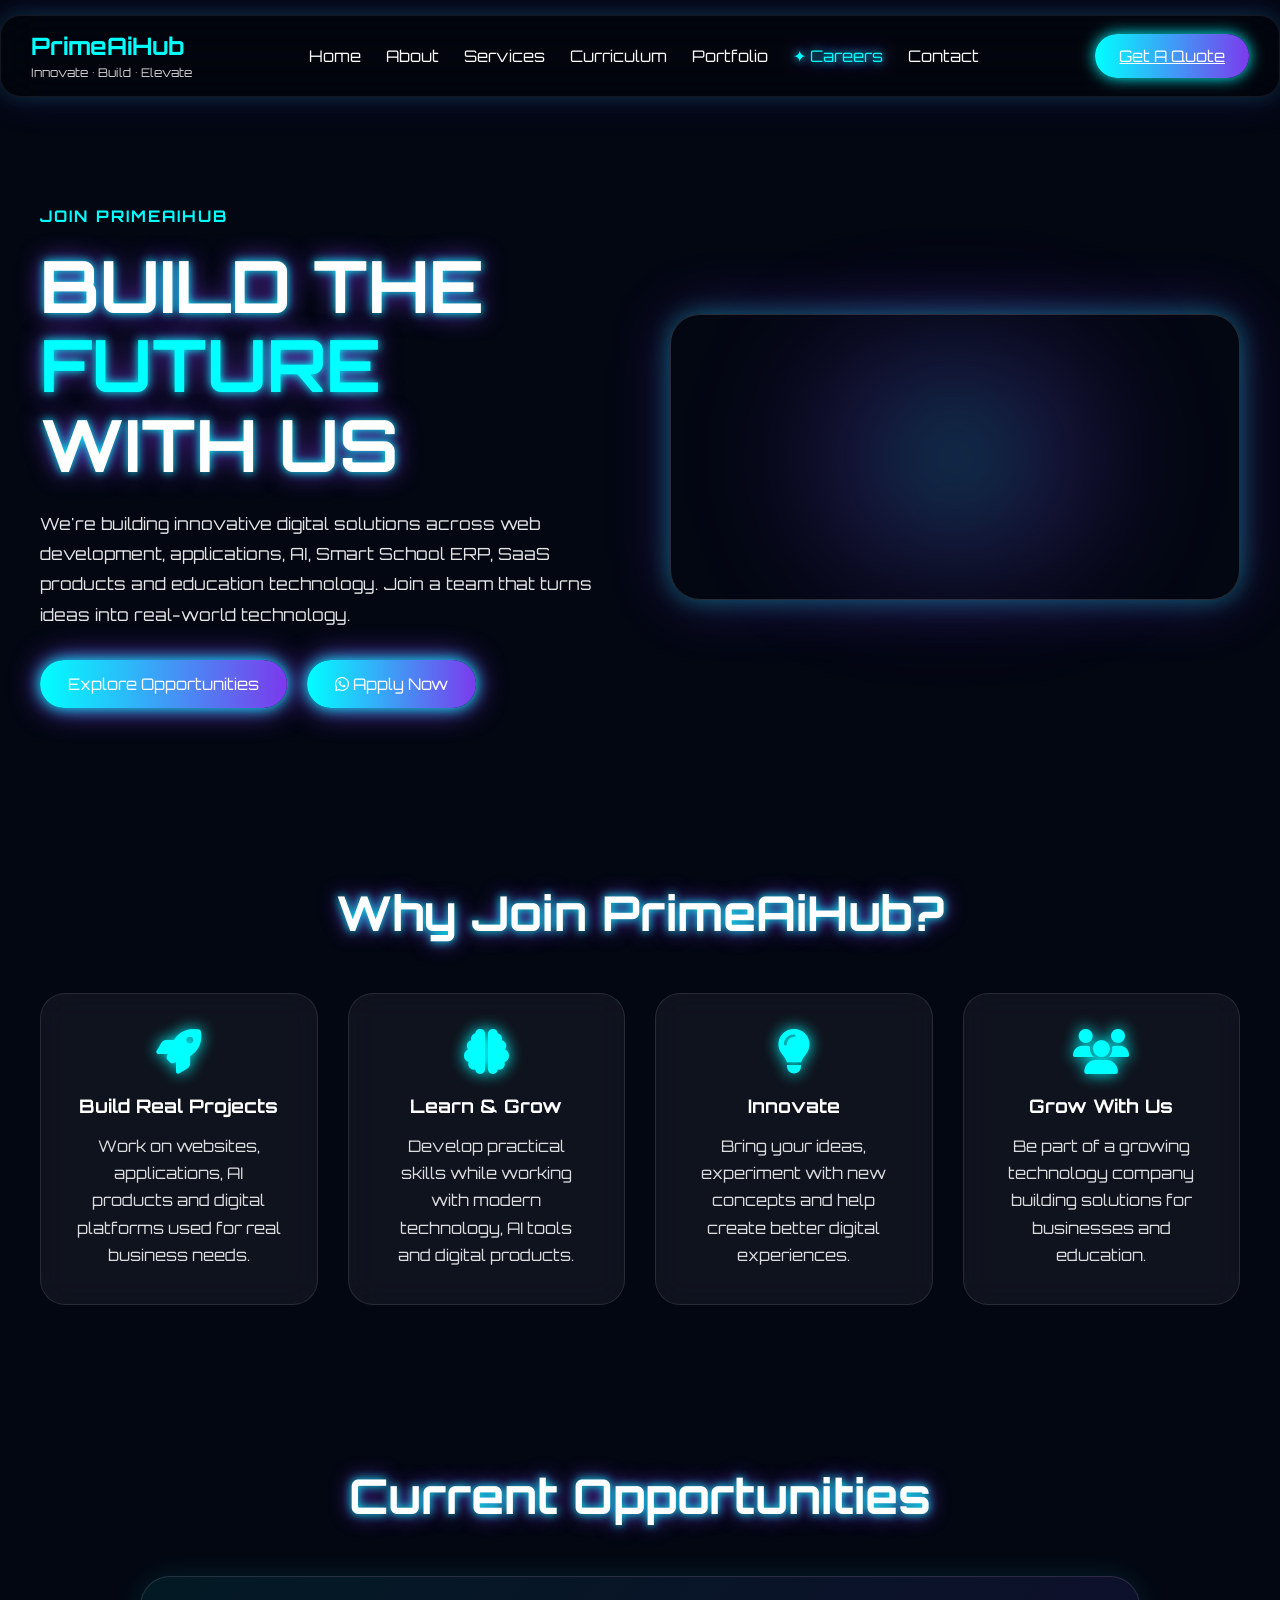
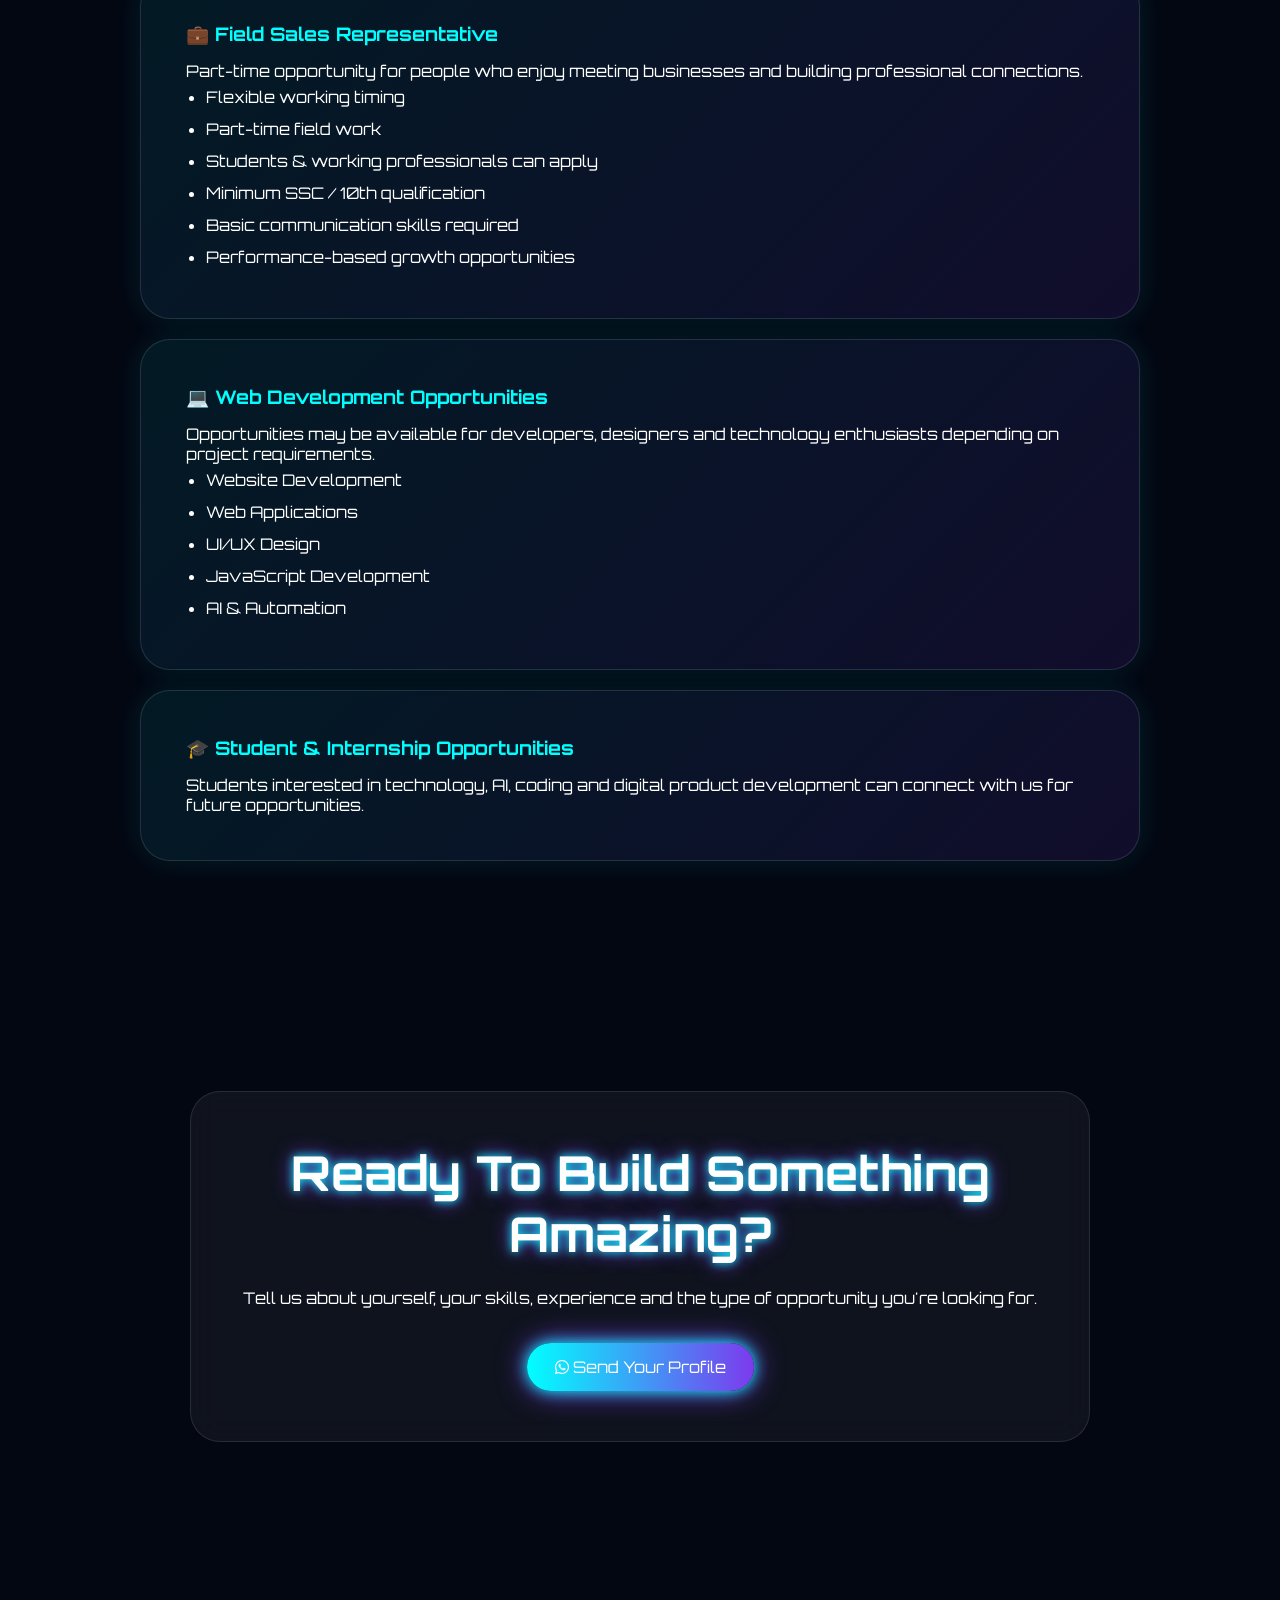
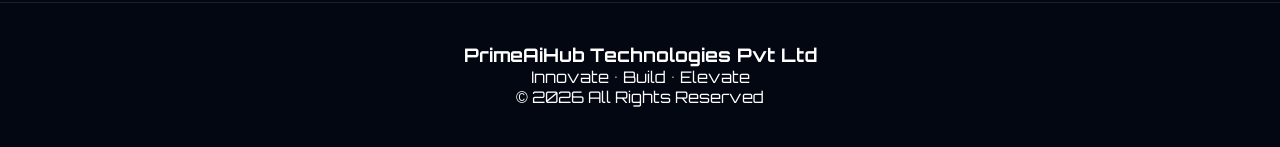
==== careers.html @ 397181f2 "Create careers.html for job opportunities This is a new HTML file for the careers page, detailing jo" ====
<!DOCTYPE html>
<html lang="en">

<head>

<meta charset="UTF-8">
<meta name="viewport" content="width=device-width, initial-scale=1.0">

<title>Careers | PrimeAiHub Technologies</title>

<link rel="stylesheet" href="style.css">

<link href="https://fonts.googleapis.com/css2?family=Orbitron:wght@400;600;800&display=swap" rel="stylesheet">

<link rel="stylesheet"
href="https://cdnjs.cloudflare.com/ajax/libs/font-awesome/6.5.1/css/all.min.css">

<style>

/* =========================
   CAREERS PAGE ONLY
   Does NOT modify style.css
========================= */

.career-page{
    min-height:100vh;
    padding-bottom:80px;
}

/* HERO */

.career-hero{

    min-height:80vh;

    display:flex;
    align-items:center;
    justify-content:center;

    gap:60px;

    max-width:1400px;

    margin:auto;

    padding:80px 40px 50px;
}

.career-hero-content{
    flex:1;
}

.career-hero-content h4{

    color:#00ffff;

    letter-spacing:2px;

    margin-bottom:20px;
}

.career-hero-content h1{

    font-size:4.5rem;

    line-height:1.1;

    text-shadow:
    0 0 10px cyan,
    0 0 25px #7c3aed;
}

.career-hero-content h1 span{

    color:#00ffff;
}

.career-hero-content p{

    margin-top:25px;

    max-width:650px;

    font-size:1.05rem;

    line-height:1.8;

    opacity:.9;
}

.career-buttons{

    display:flex;

    gap:20px;

    margin-top:30px;

    flex-wrap:wrap;
}

.career-btn{

    display:inline-block;

    padding:14px 28px;

    border-radius:50px;

    text-decoration:none;

    color:white;

    background:
    linear-gradient(
    90deg,
    #00ffff,
    #7c3aed
    );

    box-shadow:
    0 0 15px cyan,
    0 0 30px #7c3aed;

    transition:.3s;
}

.career-btn:hover{

    transform:
    translateY(-5px)
    scale(1.04);

    box-shadow:
    0 0 25px cyan,
    0 0 50px #7c3aed;
}

/* VIDEO */

.career-video{

    flex:1;

    position:relative;

    display:flex;

    justify-content:center;

    align-items:center;
}

.career-video::before{

    content:"";

    position:absolute;

    width:90%;

    height:90%;

    background:
    radial-gradient(
    circle,
    rgba(0,255,255,.25),
    rgba(124,58,237,.2),
    transparent 70%
    );

    filter:blur(50px);

    z-index:-1;
}

.career-video video{

    width:100%;

    max-width:650px;

    border-radius:30px;

    border:
    1px solid rgba(255,255,255,.15);

    box-shadow:
    0 0 25px rgba(0,255,255,.35),
    0 0 60px rgba(124,58,237,.3);

    object-fit:cover;
}

/* CAREER SECTION */

.career-section{

    max-width:1400px;

    margin:auto;

    padding:80px 40px;
}

.career-section h2{

    text-align:center;

    font-size:3rem;

    margin-bottom:50px;

    text-shadow:
    0 0 10px cyan,
    0 0 20px #7c3aed;
}

.career-grid{

    display:grid;

    grid-template-columns:
    repeat(auto-fit,minmax(260px,1fr));

    gap:30px;
}

.career-card{

    background:
    rgba(255,255,255,.05);

    border:
    1px solid rgba(255,255,255,.1);

    border-radius:25px;

    padding:35px;

    text-align:center;

    backdrop-filter:blur(15px);

    transition:.4s;
}

.career-card:hover{

    transform:translateY(-10px);

    box-shadow:
    0 0 20px cyan,
    0 0 40px #7c3aed;
}

.career-card i{

    font-size:45px;

    color:#00ffff;

    margin-bottom:20px;

    text-shadow:
    0 0 15px cyan;
}

.career-card h3{

    margin-bottom:15px;
}

.career-card p{

    line-height:1.7;

    opacity:.85;
}

/* OPEN POSITION */

.open-position{

    max-width:1000px;

    margin:20px auto;

    padding:45px;

    border-radius:30px;

    background:
    linear-gradient(
    135deg,
    rgba(0,255,255,.08),
    rgba(124,58,237,.12)
    );

    border:
    1px solid rgba(255,255,255,.12);

    box-shadow:
    0 0 30px rgba(0,255,255,.1);
}

.open-position h3{

    color:#00ffff;

    margin-bottom:15px;
}

.open-position ul{

    padding-left:20px;

    line-height:2;
}

/* CTA */

.career-cta{

    text-align:center;

    max-width:900px;

    margin:50px auto 0;

    padding:50px 30px;

    border-radius:30px;

    background:
    rgba(255,255,255,.05);

    border:
    1px solid rgba(255,255,255,.1);

    backdrop-filter:blur(15px);
}

.career-cta h2{

    margin-bottom:20px;
}

.career-cta p{

    line-height:1.8;

    margin-bottom:30px;
}

/* MOBILE */

@media(max-width:992px){

    .career-hero{

        flex-direction:column;

        text-align:center;

        padding:
        70px 20px 40px;
    }

    .career-hero-content h1{

        font-size:3rem;
    }

    .career-hero-content p{

        margin-left:auto;
        margin-right:auto;
    }

    .career-buttons{

        justify-content:center;
    }

    .career-section{

        padding-left:20px;
        padding-right:20px;
    }

    .career-section h2{

        font-size:2.3rem;
    }

    .open-position{

        padding:30px 20px;
    }

}

@media(max-width:600px){

    .career-hero-content h1{

        font-size:2.3rem;
    }

    .career-hero-content p{

        font-size:.95rem;
    }

    .career-video video{

        border-radius:20px;
    }

}

</style>

</head>

<body>

<div class="bg-animation"></div>

<!-- =========================
     NAVBAR
========================= -->

<header>

<div class="logo">

<h2>PrimeAiHub</h2>

<span>Innovate • Build • Elevate</span>

</div>

<nav>

<a href="index.html">Home</a>

<a href="index.html#about">About</a>

<a href="index.html#services">Services</a>

<a href="index.html#curriculum">Curriculum</a>

<a href="index.html#portfolio">Portfolio</a>

<a href="careers.html"
style="
color:#00ffff;
text-shadow:
0 0 8px #00ffff,
0 0 18px #7c3aed;
">
✦ Careers
</a>

<a href="index.html#contact">Contact</a>

</nav>

<a href="index.html#contact"
class="quote-btn">
Get A Quote
</a>

</header>


<main class="career-page">

<!-- =========================
     HERO
========================= -->

<section class="career-hero">

<div class="career-hero-content">

<h4>JOIN PRIMEAIHUB</h4>

<h1>

BUILD THE<br>

<span>FUTURE</span><br>

WITH US

</h1>

<p>

We're building innovative digital solutions across
web development, applications, AI, Smart School ERP,
SaaS products and education technology.

Join a team that turns ideas into real-world technology.

</p>

<div class="career-buttons">

<a
href="#openings"
class="career-btn">

Explore Opportunities

</a>

<a
href="https://wa.me/919004130508?text=Hello%20PrimeAiHub%2C%20I%20am%20interested%20in%20career%20opportunities."
target="_blank"
class="career-btn">

<i class="fab fa-whatsapp"></i>
Apply Now

</a>

</div>

</div>


<div class="career-video">

<video
autoplay
muted
loop
playsinline>

<source
src="videos/ai-robot.mp4"
type="video/mp4">

Your browser does not support video.

</video>

</div>

</section>


<!-- =========================
     WHY JOIN
========================= -->

<section class="career-section">

<h2>Why Join PrimeAiHub?</h2>

<div class="career-grid">

<div class="career-card">

<i class="fas fa-rocket"></i>

<h3>Build Real Projects</h3>

<p>
Work on websites, applications,
AI products and digital platforms
used for real business needs.
</p>

</div>


<div class="career-card">

<i class="fas fa-brain"></i>

<h3>Learn & Grow</h3>

<p>
Develop practical skills while
working with modern technology,
AI tools and digital products.
</p>

</div>


<div class="career-card">

<i class="fas fa-lightbulb"></i>

<h3>Innovate</h3>

<p>
Bring your ideas, experiment with
new concepts and help create
better digital experiences.
</p>

</div>


<div class="career-card">

<i class="fas fa-users"></i>

<h3>Grow With Us</h3>

<p>
Be part of a growing technology
company building solutions for
businesses and education.
</p>

</div>

</div>

</section>


<!-- =========================
     OPEN POSITIONS
========================= -->

<section
class="career-section"
id="openings">

<h2>Current Opportunities</h2>


<div class="open-position">

<h3>
💼 Field Sales Representative
</h3>

<p>

Part-time opportunity for people who
enjoy meeting businesses and building
professional connections.

</p>

<ul>

<li>Flexible working timing</li>

<li>Part-time field work</li>

<li>Students & working professionals can apply</li>

<li>Minimum SSC / 10th qualification</li>

<li>Basic communication skills required</li>

<li>Performance-based growth opportunities</li>

</ul>

</div>


<div class="open-position">

<h3>
💻 Web Development Opportunities
</h3>

<p>

Opportunities may be available for
developers, designers and technology
enthusiasts depending on project requirements.

</p>

<ul>

<li>Website Development</li>

<li>Web Applications</li>

<li>UI/UX Design</li>

<li>JavaScript Development</li>

<li>AI & Automation</li>

</ul>

</div>


<div class="open-position">

<h3>
🎓 Student & Internship Opportunities
</h3>

<p>

Students interested in technology,
AI, coding and digital product development
can connect with us for future opportunities.

</p>

</div>

</section>


<!-- =========================
     CTA
========================= -->

<section class="career-section">

<div class="career-cta">

<h2>
Ready To Build Something Amazing?
</h2>

<p>

Tell us about yourself, your skills,
experience and the type of opportunity
you're looking for.

</p>

<a
href="https://wa.me/919004130508?text=Hello%20PrimeAiHub%2C%20I%20want%20to%20apply%20for%20a%20career%20opportunity."
target="_blank"
class="career-btn">

<i class="fab fa-whatsapp"></i>

Send Your Profile

</a>

</div>

</section>

</main>


<footer>

<h3>PrimeAiHub Technologies Pvt Ltd</h3>

<p>Innovate • Build • Elevate</p>

<p>© 2026 All Rights Reserved</p>

</footer>


<script src="script.js"></script>

</body>

</html>
---- style.css ----
*{
    margin:0;
    padding:0;
    box-sizing:border-box;
    font-family:'Orbitron',sans-serif;
}

body{
    background:#030712;
    color:white;
    overflow-x:hidden;
}

/* =========================
   CONTAINER
========================= */

.container{
    width:100%;
    max-width:1400px;
    margin:auto;
    padding:0 40px;
}

/* =========================
   AI BACKGROUND
========================= */

#ai-bg{
    position:fixed;
    top:0;
    left:0;
    width:100%;
    height:100%;
    z-index:-4;
}

#particles{
    position:fixed;
    width:100%;
    height:100%;
    pointer-events:none;
    z-index:-2;
}

.cyber-grid{
    position:fixed;
    bottom:-20%;
    left:0;
    width:100%;
    height:70vh;
    z-index:-3;

    background-image:
    linear-gradient(rgba(0,255,255,.15) 1px,transparent 1px),
    linear-gradient(90deg,rgba(0,255,255,.15) 1px,transparent 1px);

    background-size:50px 50px;

    transform:
    perspective(500px)
    rotateX(70deg);

    animation:gridMove 12s linear infinite;
}

@keyframes gridMove{
    from{
        background-position:0 0;
    }
    to{
        background-position:0 1000px;
    }
}

/* =========================
   HEADER
========================= */

header{
    width:100%;
    max-width:1400px;

    margin:auto;

    padding:15px 30px;

    display:flex;
    justify-content:space-between;
    align-items:center;

    position:sticky;
    top:15px;

    background:rgba(0,0,0,.25);

    backdrop-filter:blur(20px);

    border:1px solid rgba(255,255,255,.08);

    border-radius:20px;

    box-shadow:
    0 0 20px rgba(0,255,255,.15),
    0 0 40px rgba(124,58,237,.15);

    z-index:999;
}

.logo h2{
    color:#00ffff;
}

.logo span{
    font-size:12px;
    opacity:.8;
}

nav{
    display:flex;
    gap:25px;
}

nav a{
    color:white;
    text-decoration:none;
    transition:.3s;
}

nav a:hover{
    color:#00ffff;
}

.quote-btn{
    padding:12px 24px;

    border-radius:50px;

    background:
    linear-gradient(
    90deg,
    #00ffff,
    #7c3aed);

    color:white;

    cursor:pointer;

    box-shadow:
    0 0 15px cyan;
}

/* =========================
   HERO
========================= */

.hero{
    min-height:100vh;

    display:flex;
    justify-content:center;
    align-items:center;

    gap:60px;

    padding:50px 0;
}

.hero-left{
    flex:1;
}

.hero-left h4{
    color:#00ffff;
    margin-bottom:20px;
}

.hero-left h1{
    font-size:5rem;
    line-height:1.1;

    text-shadow:
    0 0 10px cyan,
    0 0 30px #7c3aed;
}

.hero-left span{
    color:#00ffff;
}

.hero-left p{
    margin-top:20px;
    font-size:1.1rem;
    line-height:1.8;
    max-width:600px;
}

.hero-left button{
    margin-top:30px;

    padding:15px 35px;

    border:none;

    border-radius:50px;

    background:
    linear-gradient(
    90deg,
    #00ffff,
    #7c3aed);

    color:white;

    cursor:pointer;

    box-shadow:
    0 0 20px cyan;
}

.hero-right{
    flex:1;

    display:flex;
    justify-content:center;
    align-items:center;

    position:relative;
}

.hero-right::before{

    content:"";

    position:absolute;

    width:500px;
    height:500px;

    background:
    radial-gradient(
        circle,
        rgba(0,255,255,.25),
        transparent 70%
    );

    filter:blur(50px);

    z-index:-1;
}

#heroRobot{

    width:100%;
    max-width:750px;

    object-fit:contain;

    border-radius:30px;

    filter:
        drop-shadow(0 0 25px cyan)
        drop-shadow(0 0 50px #7c3aed);

    animation:heroFloat 5s ease-in-out infinite;
}

@keyframes heroFloat{

    0%{
        transform:translateY(0px);
    }

    50%{
        transform:translateY(-20px);
    }

    100%{
        transform:translateY(0px);
    }
}

/* =========================
   SERVICES
========================= */

.services{
    max-width:1400px;
    margin:auto;
    padding:100px 40px;
}

.services h2{
    text-align:center;

    font-size:3rem;

    margin-bottom:60px;

    text-shadow:
    0 0 10px cyan,
    0 0 20px #7c3aed;
}

.grid{
    display:grid;

    grid-template-columns:
    repeat(auto-fit,minmax(300px,1fr));

    gap:30px;
}

.card{
    background:
    rgba(255,255,255,.05);

    border:
    1px solid rgba(255,255,255,.1);

    border-radius:25px;

    overflow:hidden;

    backdrop-filter:blur(15px);

    transition:.4s;
}

.card:hover{
    transform:
    translateY(-10px);

    box-shadow:
    0 0 20px cyan,
    0 0 40px #7c3aed;
}

.card img{
    width:100%;
    height:220px;
    object-fit:cover;
}

.card h3{
    padding:20px;
    text-align:center;
}

.card p{
    text-align:center;
    padding-bottom:20px;
}

/* =========================
   CURRICULUM
========================= */

.curriculum{
    max-width:1400px;
    margin:auto;
    padding:100px 40px;
}

.curriculum h2{
    text-align:center;
    margin-bottom:50px;
    font-size:3rem;
}

.curriculum-grid{
    display:grid;

    grid-template-columns:
    repeat(auto-fit,minmax(300px,1fr));

    gap:30px;
}

.curriculum-grid div{
    background:
    rgba(255,255,255,.05);

    padding:30px;

    border-radius:25px;

    backdrop-filter:blur(10px);
}

.curriculum-grid h3{
    color:#00ffff;
    margin-bottom:20px;
}

.curriculum-grid li{
    margin-bottom:10px;
}

/* =========================
   WHY US
========================= */

.why{
    max-width:1400px;
    margin:auto;
    padding:100px 40px;
}

.why h2{
    text-align:center;
    margin-bottom:50px;
    font-size:3rem;
}

.why-grid{
    display:grid;

    grid-template-columns:
    repeat(auto-fit,minmax(250px,1fr));

    gap:30px;
}

.why-box{
    text-align:center;

    background:
    rgba(255,255,255,.05);

    padding:40px;

    border-radius:25px;
}

.why-box i{
    font-size:40px;
    color:#00ffff;
    margin-bottom:15px;
}

/* =========================
   CONTACT
========================= */

.contact{
    padding:100px 40px;
}

.contact-card{
    max-width:900px;
    margin:auto;

    background:
    rgba(255,255,255,.05);

    backdrop-filter:blur(15px);

    border-radius:25px;

    padding:40px;
}

.contact-card h2{
    text-align:center;
    margin-bottom:25px;
}

input,
textarea{
    width:100%;

    margin-top:15px;

    padding:15px;

    border:none;

    border-radius:15px;

    background:
    rgba(255,255,255,.08);

    color:white;
}

textarea{
    height:150px;
}

form button{
    width:100%;
    margin-top:20px;
}

/* =========================
   FOOTER
========================= */

footer{
    text-align:center;
    padding:40px;
    border-top:1px solid rgba(255,255,255,.1);
}

/* =========================
   MOBILE
========================= */

@media(max-width:992px){

    .container{
        padding:0 15px;
    }

    header{
        flex-direction:column;
        gap:20px;
    }

    nav{
        flex-wrap:wrap;
        justify-content:center;
    }

    .hero{
        flex-direction:column;
        text-align:center;
    }

    .hero-left h1{
        font-size:3rem;
    }

    .hero-left p{
        margin:auto;
        margin-top:20px;
    }

    .services,
    .curriculum,
    .why,
    .portfolio{
        padding-left:15px;
        padding-right:15px;
    }
    .testimonial-card{

width:280px;

}

}
/* =====================
   AI ROBOT
===================== */

.robot-container{

    display:flex;
    flex-direction:column;
    align-items:center;
    justify-content:center;

    position:relative;

    animation:floatRobot 4s ease-in-out infinite;
}

.robot-head{

    width:140px;
    height:90px;

    background:
    linear-gradient(
    135deg,
    #00ffff,
    #7c3aed);

    border-radius:20px;

    position:relative;

    box-shadow:
    0 0 20px cyan,
    0 0 50px #7c3aed;
}

.eye{

    width:20px;
    height:20px;

    background:white;

    border-radius:50%;

    position:absolute;

    top:35px;

    animation:blink 4s infinite;
}

.left-eye{
    left:35px;
}

.right-eye{
    right:35px;
}

.robot-body{

    margin-top:20px;

    display:flex;
    align-items:center;
}

.arm{

    width:18px;
    height:140px;

    background:#00ffff;

    border-radius:20px;

    box-shadow:
    0 0 15px cyan;
}

.left-arm{

    transform-origin:top;

    animation:leftTyping .4s infinite alternate;
}

.right-arm{

    transform-origin:top;

    animation:rightTyping .4s infinite alternate;
}

.laptop{

    width:320px;
    height:220px;

    margin:0 15px;

    border-radius:15px;

    background:#000;

    border:2px solid cyan;

    box-shadow:
    0 0 20px cyan;
}

.screen{

    width:100%;
    height:100%;

    overflow:hidden;

    padding:20px;
}

.typing-code{

    color:#00ff88;

    font-family:monospace;

    line-height:1.8;

    animation:codeScroll 6s linear infinite;
}

@keyframes floatRobot{

    0%{
        transform:translateY(0);
    }

    50%{
        transform:translateY(-15px);
    }

    100%{
        transform:translateY(0);
    }
}

@keyframes leftTyping{

    from{
        transform:rotate(20deg);
    }

    to{
        transform:rotate(45deg);
    }
}

@keyframes rightTyping{

    from{
        transform:rotate(-20deg);
    }

    to{
        transform:rotate(-45deg);
    }
}

@keyframes blink{

    0%,90%,100%{
        transform:scaleY(1);
    }

    95%{
        transform:scaleY(0.1);
    }
}

@keyframes codeScroll{

    from{
        transform:translateY(0);
    }

    to{
        transform:translateY(-100px);
    }
}

html{
    scroll-behavior:smooth;
}

strong{

    color:#b86dff;

    font-weight:700;

    text-shadow:
    0 0 2px rgba(168,85,247,.35),
    0 0 6px rgba(168,85,247,.25);

}

.about h2{

    text-align:center;

    font-size:4rem;

    margin-bottom:50px;

    background:
    linear-gradient(
    90deg,
    #00ffff,
    #a855f7
    );

    -webkit-background-clip:text;
    -webkit-text-fill-color:transparent;

    text-transform:uppercase;

    letter-spacing:2px;

    font-weight:900;
}

.about{

    max-width:1200px;
    margin:100px auto;
    padding:0 30px;

    text-align:center;

}

.about p{

    max-width:1100px;
    margin:35px auto 0;

    text-align:center;

    font-size:1.18rem;
    line-height:2;

    color:#f5f5f5;

}

.contact-cta{

    text-align:center;

    margin-bottom:40px;
}

.contact-cta h3{

    font-size:2rem;

    margin-bottom:15px;

    color:#00ffff;

    text-shadow:
    0 0 10px cyan,
    0 0 20px #7c3aed;
}

.contact-cta p{

    max-width:700px;

    margin:auto;

    line-height:1.8;

    opacity:.9;

    margin-bottom:30px;
}

.whatsapp-cta{

    display:inline-block;

    padding:15px 35px;

    border-radius:50px;

    text-decoration:none;

    color:white;

    background:
    linear-gradient(
        90deg,
        #00ffff,
        #7c3aed
    );

    box-shadow:
    0 0 20px cyan,
    0 0 40px #7c3aed;

    transition:.3s;
}

.whatsapp-cta:hover{

    transform:translateY(-4px);

    box-shadow:
    0 0 30px cyan,
    0 0 60px #7c3aed;
}

/* =========================
   TESTIMONIALS
========================= */

.testimonials-section{

padding:120px 0;

overflow:hidden;

}

.testimonials-section h2{

text-align:center;

font-size:3rem;

margin-bottom:15px;

text-shadow:
0 0 10px cyan,
0 0 25px #7c3aed;

}

.testimonial-subtitle{

text-align:center;

opacity:.8;

margin-bottom:60px;

}

.testimonial-slider{

width:100%;

overflow:hidden;

}

.testimonial-track{

display:flex;

gap:30px;

width:max-content;

animation:
testimonialScroll 60s linear infinite;

}

.testimonial-track:hover{

animation-play-state:paused;

}

.testimonial-card{

width:350px;

padding:30px;

border-radius:25px;

background:
rgba(255,255,255,.05);

backdrop-filter:blur(20px);

border:
1px solid rgba(255,255,255,.08);

box-shadow:
0 0 15px rgba(0,255,255,.15),
0 0 30px rgba(124,58,237,.15);

transition:.4s;

}

.testimonial-card:hover{

transform:
translateY(-10px);

box-shadow:
0 0 20px cyan,
0 0 50px #7c3aed;

}

.testimonial-card h3{

margin-top:15px;

font-size:1.2rem;

}

.testimonial-card span{

display:block;

margin-bottom:15px;

color:#00ffff;

font-size:.9rem;

}

.testimonial-card p{

line-height:1.8;

font-size:.95rem;

}

.stars{

font-size:1.2rem;

color:#FFD700;

text-shadow:
0 0 5px #FFD700,
0 0 10px #FFD700,
0 0 20px #FFD700,
0 0 35px #FFD700;

}

@keyframes testimonialScroll{

0%{

transform:translateX(0);

}

100%{

transform:translateX(-50%);

}

}

/* =========================
   PORTFOLIO BUTTONS
========================= */

.demo-btn{

display:flex;
justify-content:center;
align-items:center;

width:180px;

margin:20px auto 0;

padding:14px 28px;

text-decoration:none;

font-weight:700;

font-size:1rem;

letter-spacing:.5px;

color:#fff;

border-radius:50px;

background:
linear-gradient(
135deg,
#00e5ff,
#2563ff,
#7c3aed
);

border:
1px solid rgba(255,255,255,.15);

box-shadow:
0 0 10px rgba(0,229,255,.6),
0 0 25px rgba(37,99,255,.5),
0 0 45px rgba(124,58,237,.5);

transition:.4s ease;

position:relative;

overflow:hidden;

}

.demo-btn:hover{

transform:
translateY(-5px)
scale(1.05);

box-shadow:
0 0 20px #00e5ff,
0 0 40px #2563ff,
0 0 80px #7c3aed;

}

.demo-btn::before{

content:"";

position:absolute;

top:0;
left:-120%;

width:60%;
height:100%;

background:
linear-gradient(
90deg,
transparent,
rgba(255,255,255,.35),
transparent
);

transition:.8s;

}

.demo-btn:hover::before{

left:130%;

}

/*==========================================
MOBILE FIX
==========================================*/
@media (max-width:768px){

html,
body{
    overflow-x:hidden;
}

*{
    box-sizing:border-box;
}

.container{
    width:100%;
    padding:0 15px;
}

/* HEADER */
header{
    width:calc(100% - 20px);
    margin:10px;
    padding:15px;
    border-radius:20px;

    display:flex;
    flex-direction:column;
    justify-content:center;
    align-items:center;
    gap:15px;

    top:10px;
}

.logo{
    text-align:center;
}

.logo h2{
    font-size:2rem;
}

.logo span{
    font-size:.9rem;
}

nav{
    width:100%;
    display:flex;
    flex-wrap:wrap;
    justify-content:center;
    gap:18px;
}

nav a{
    font-size:1rem;
}

.quote-btn{
    width:210px;
    text-align:center;
}

/* HERO */

.hero{
    min-height:auto;
    padding:80px 15px 40px;
    flex-direction:column;
    text-align:center;
    gap:40px;
}

.hero-left h1{
    font-size:2.8rem;
}

.hero-left p{
    font-size:1rem;
    margin:20px auto;
}

.hero-right::before{
    width:280px;
    height:280px;
}

#heroRobot{
    max-width:100%;
}

/* SECTIONS */

.services,
.curriculum,
.why,
.contact,
.about,
.portfolio,
.testimonials-section{
    padding:70px 15px;
}

.services h2,
.curriculum h2,
.why h2,
.about h2,
.testimonials-section h2{
    font-size:2.4rem;
}

/* CARDS */

.grid,
.curriculum-grid{
    grid-template-columns:1fr;
    gap:20px;
}

.card,
.curriculum-grid div,
.why-box{
    width:100%;
}

.card img{
    width:100%;
    height:auto;
}

/* DEMO BUTTON */

.demo-btn{
    width:100%;
    max-width:220px;
}

/* TESTIMONIAL */

.testimonial-card{
    width:280px;
}

/* ROBOT */

.robot-head{
    transform:scale(.8);
}

.laptop{
    width:240px;
    height:170px;
}

.arm{
    height:100px;
}

/* IMAGES */

img{
    max-width:100%;
    height:auto;
}

}
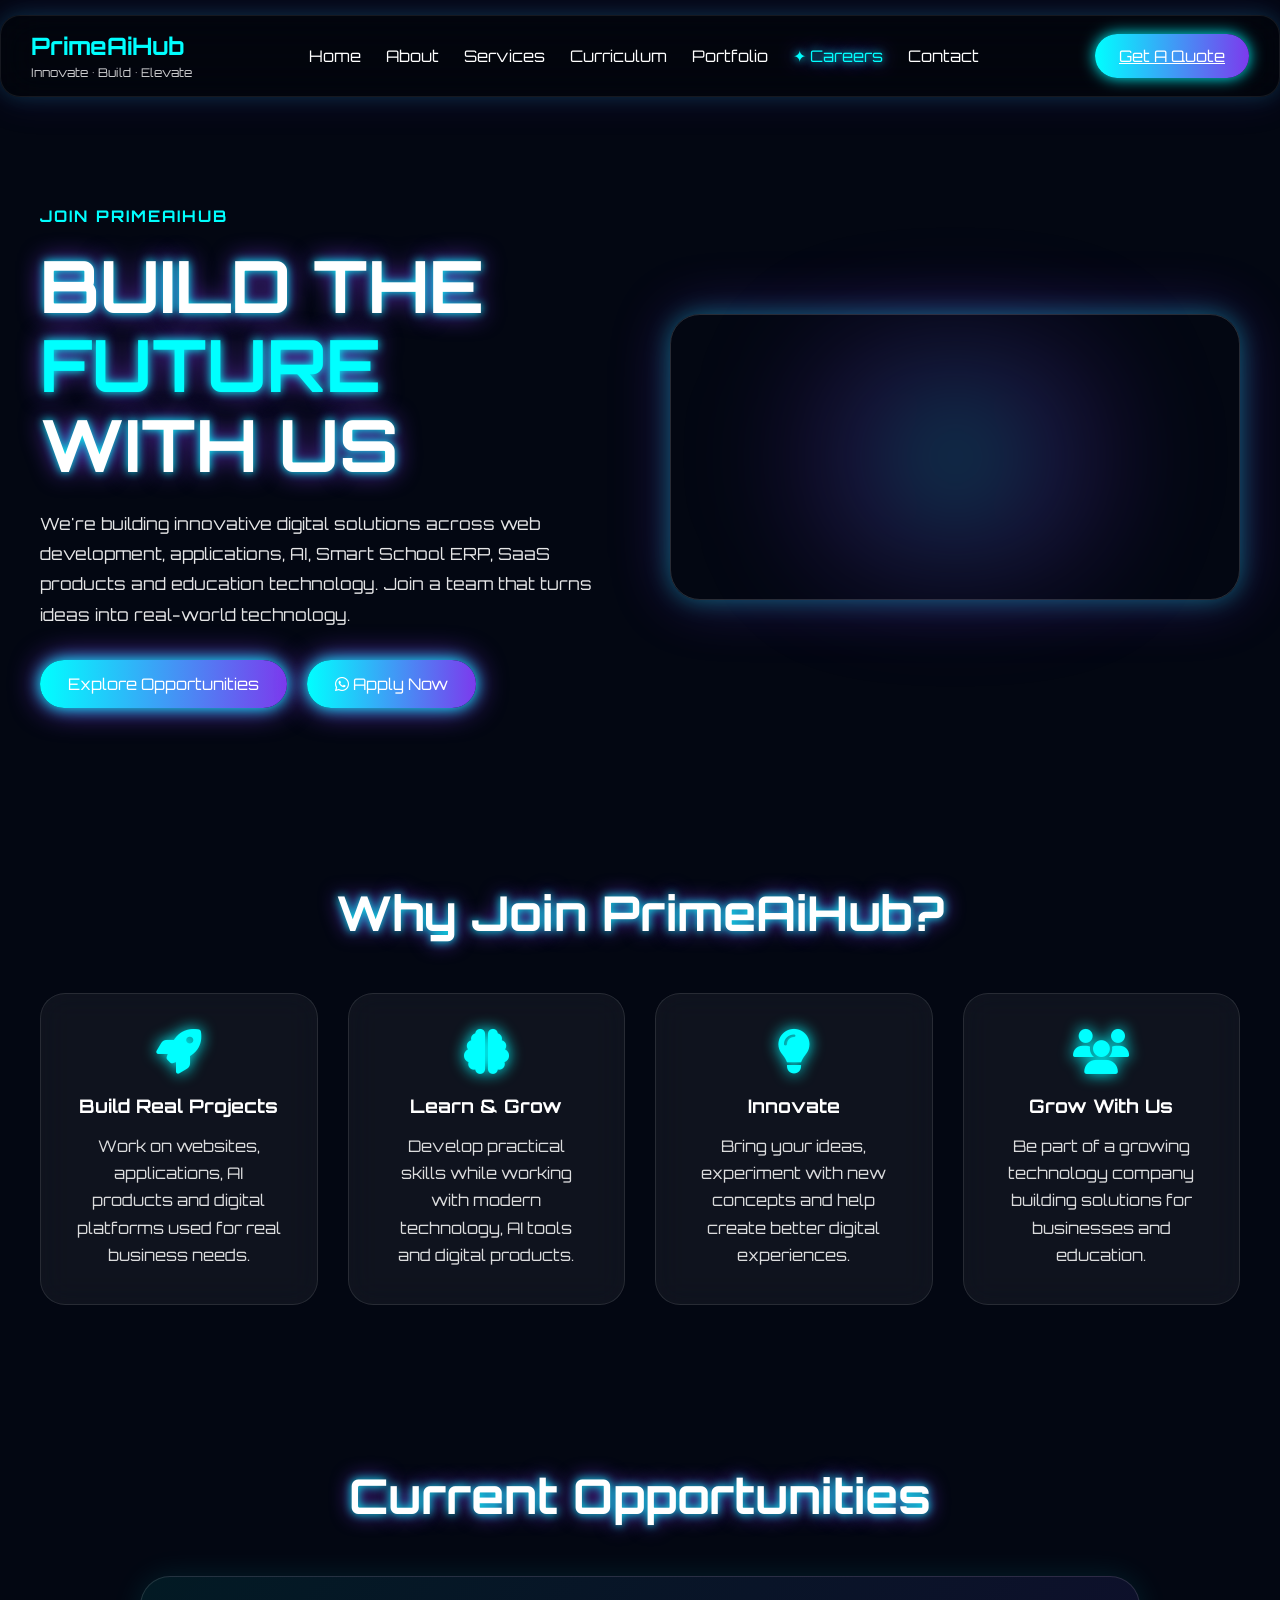
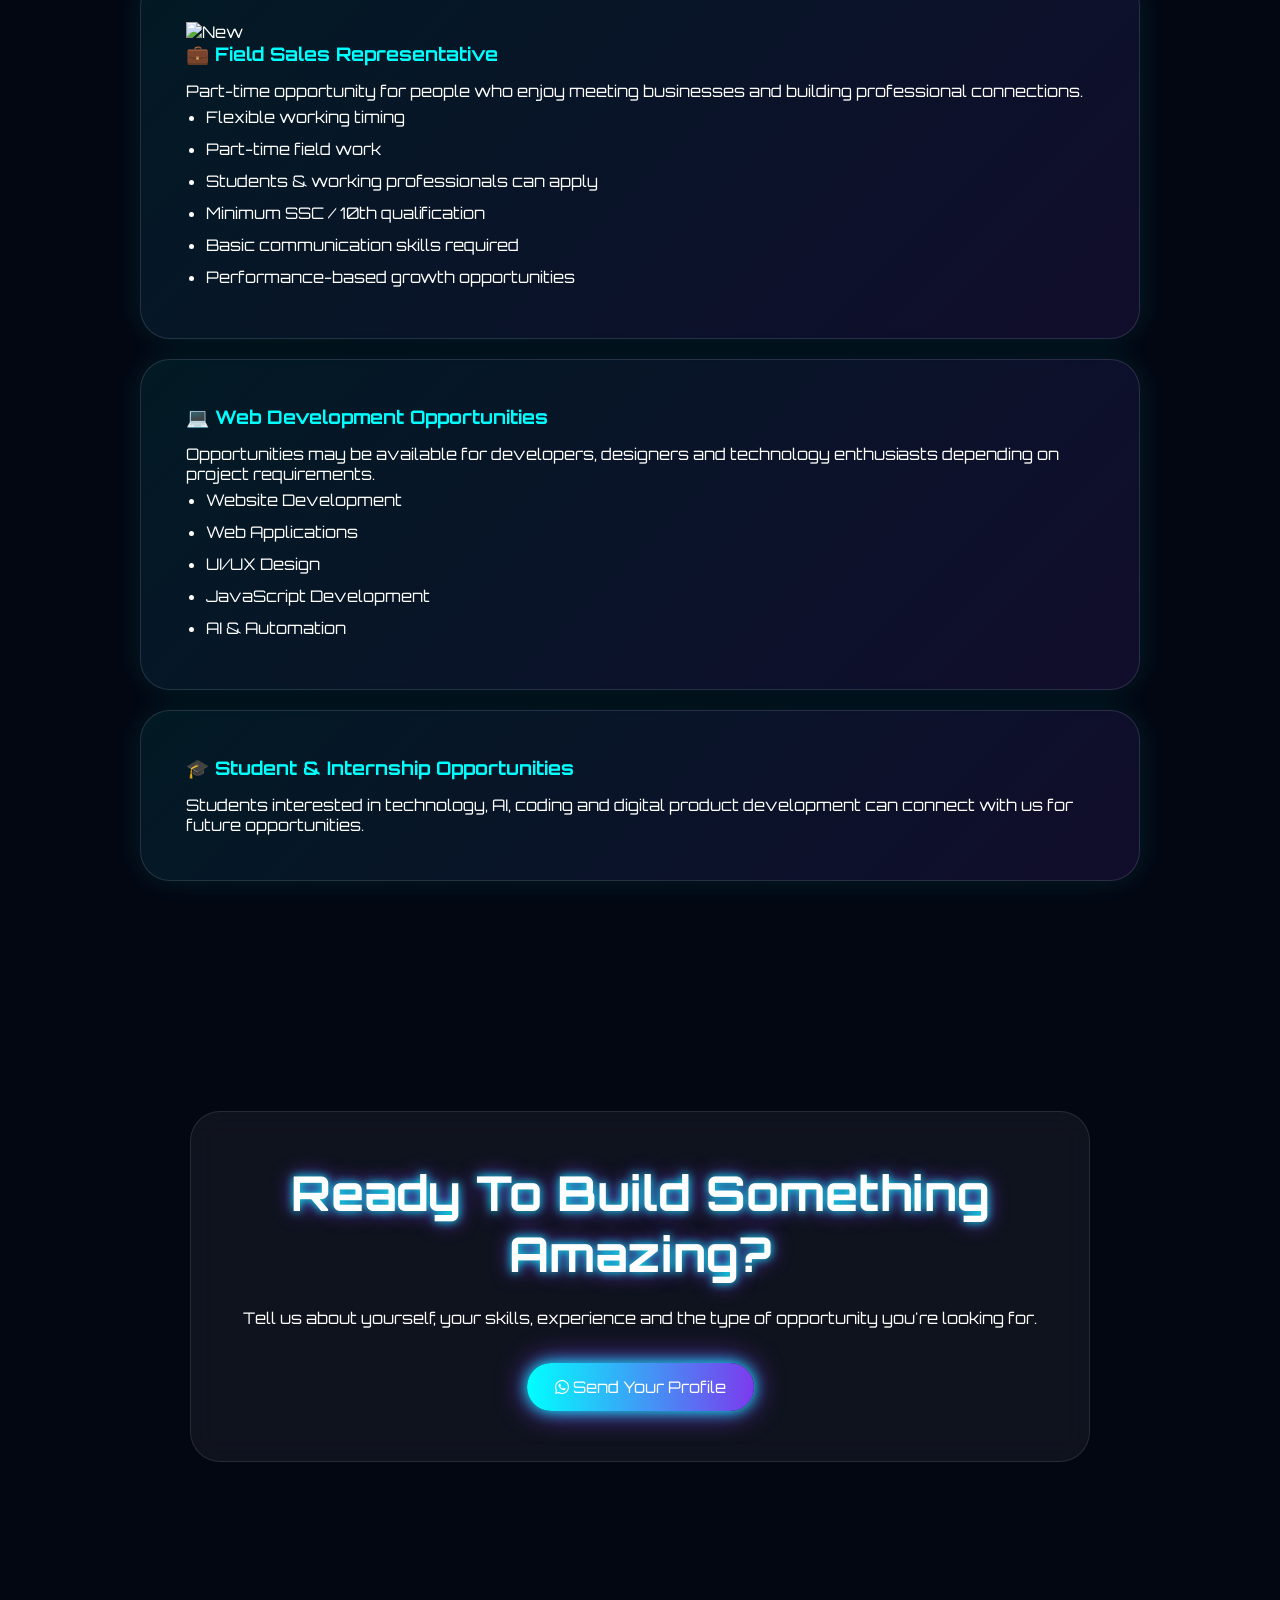
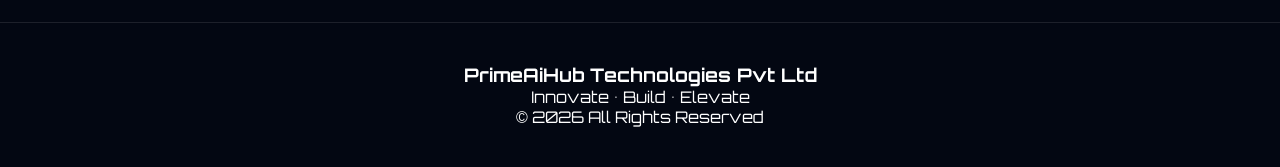
==== commit 366a3c4d: "Add new job badge image for Field Sales Representative" ====
--- a/careers.html
+++ b/careers.html
@@ -542,7 +542,7 @@
 playsinline>
 
 <source
-src="videos/ai-robot.mp4"
+src="videos/career-hero.mp4"
 type="video/mp4">
 
 Your browser does not support video.
@@ -640,6 +640,12 @@
 
 
 <div class="open-position">
+
+ <img
+    src="images/new-gif.gif"
+    alt="New"
+    class="new-job-badge"
+>  
 
 <h3>
 💼 Field Sales Representative
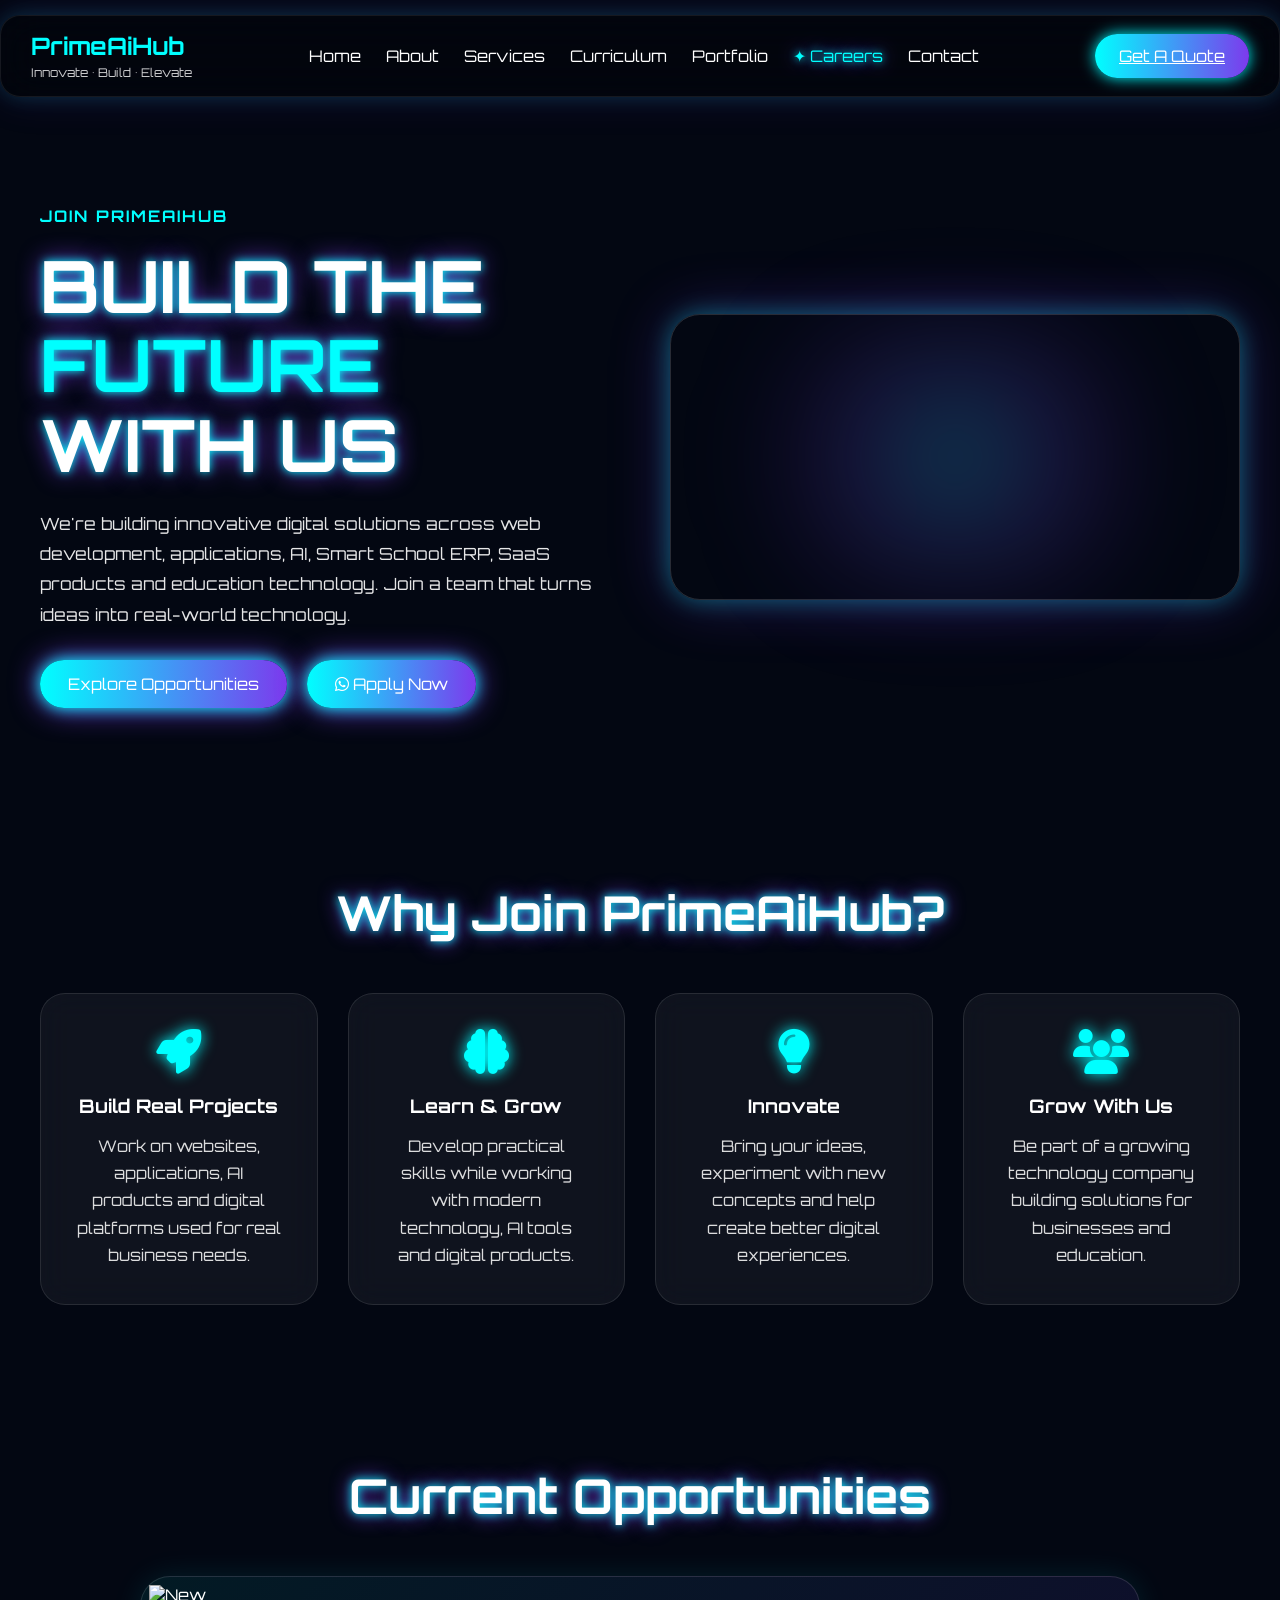
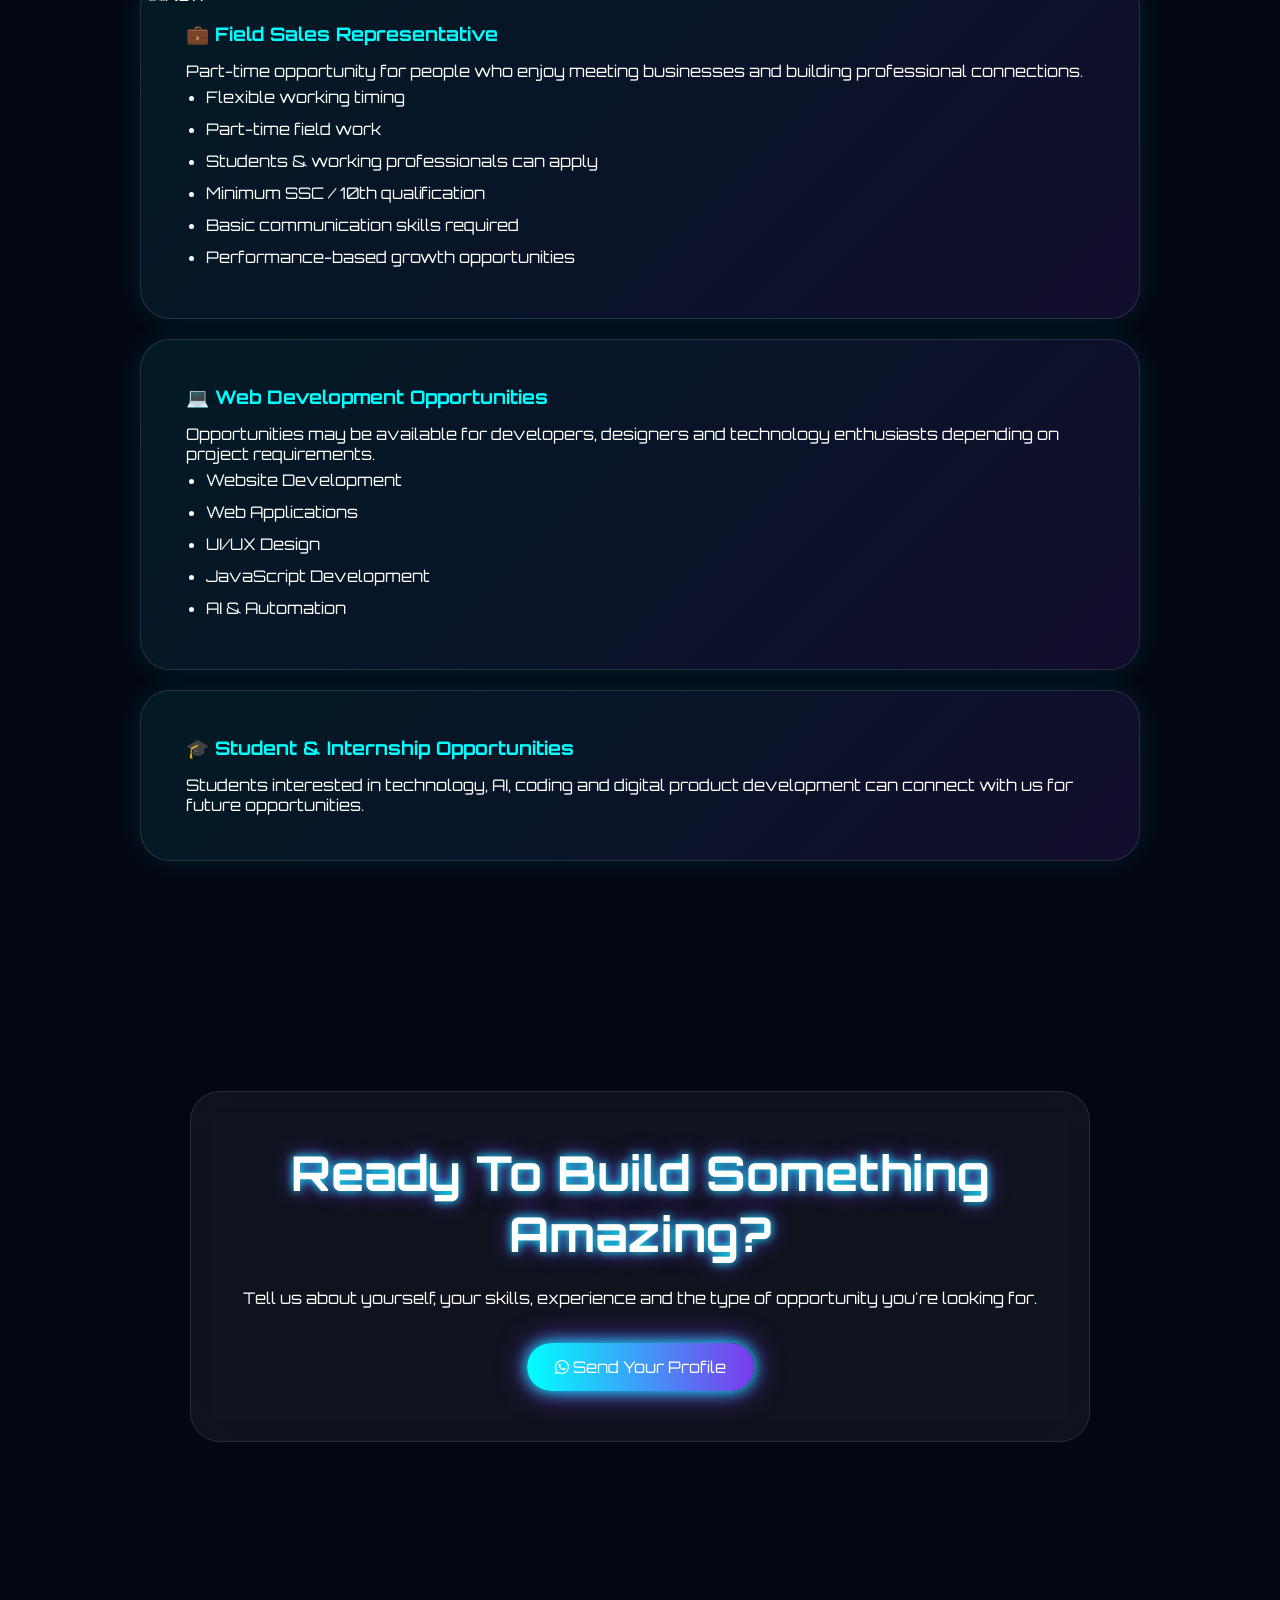
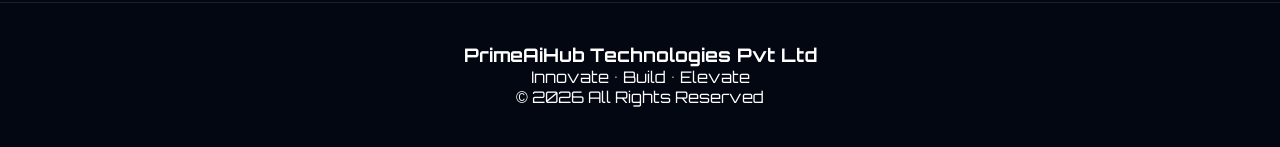
==== commit ac92507d: "Add new job badge styles Added styles for new job badge in careers.html." ====
--- a/careers.html
+++ b/careers.html
@@ -400,6 +400,26 @@
     }
 
 }
+
+/* NEW JOB BADGE */
+
+.open-position{
+    position:relative;
+}
+
+.new-job-badge{
+    position:absolute;
+
+    top:8px;
+    left:8px;
+
+    width:75px;
+    height:auto;
+
+    z-index:5;
+
+    pointer-events:none;
+}   
 
 @media(max-width:600px){
 
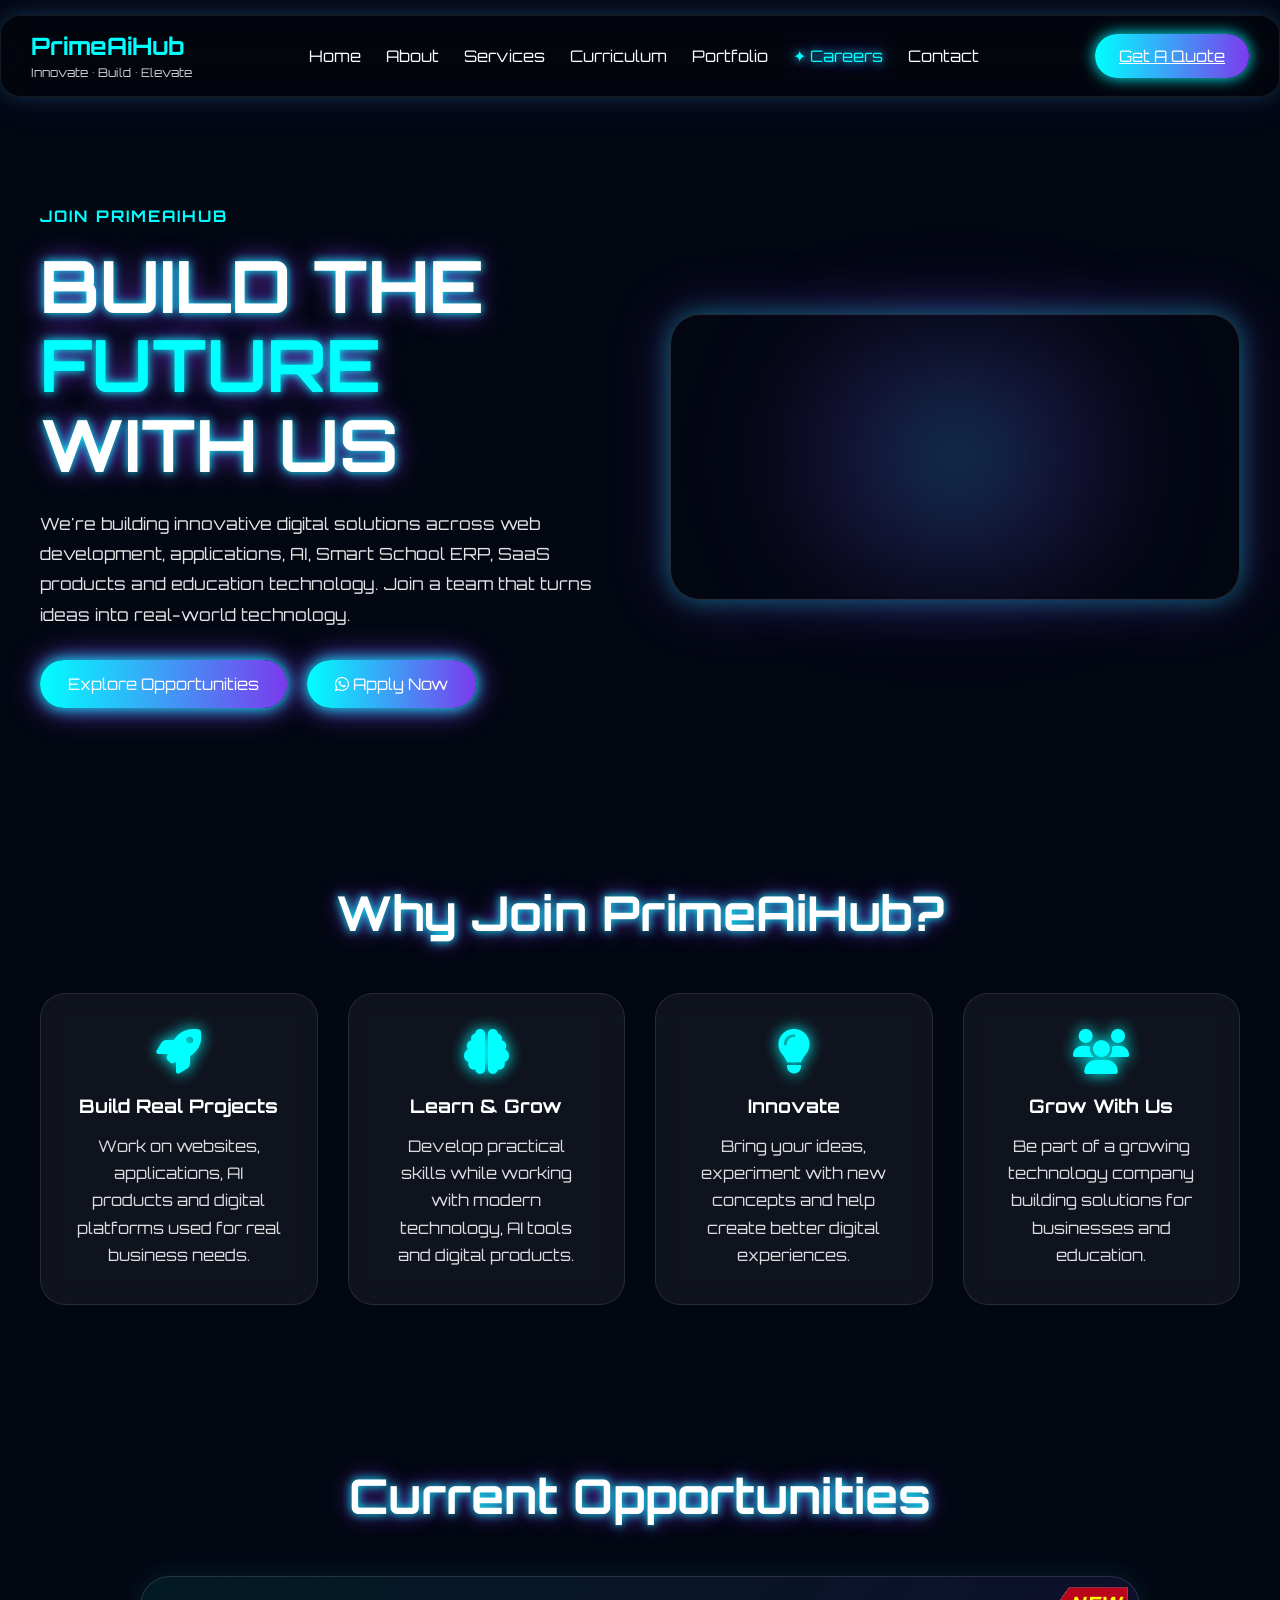
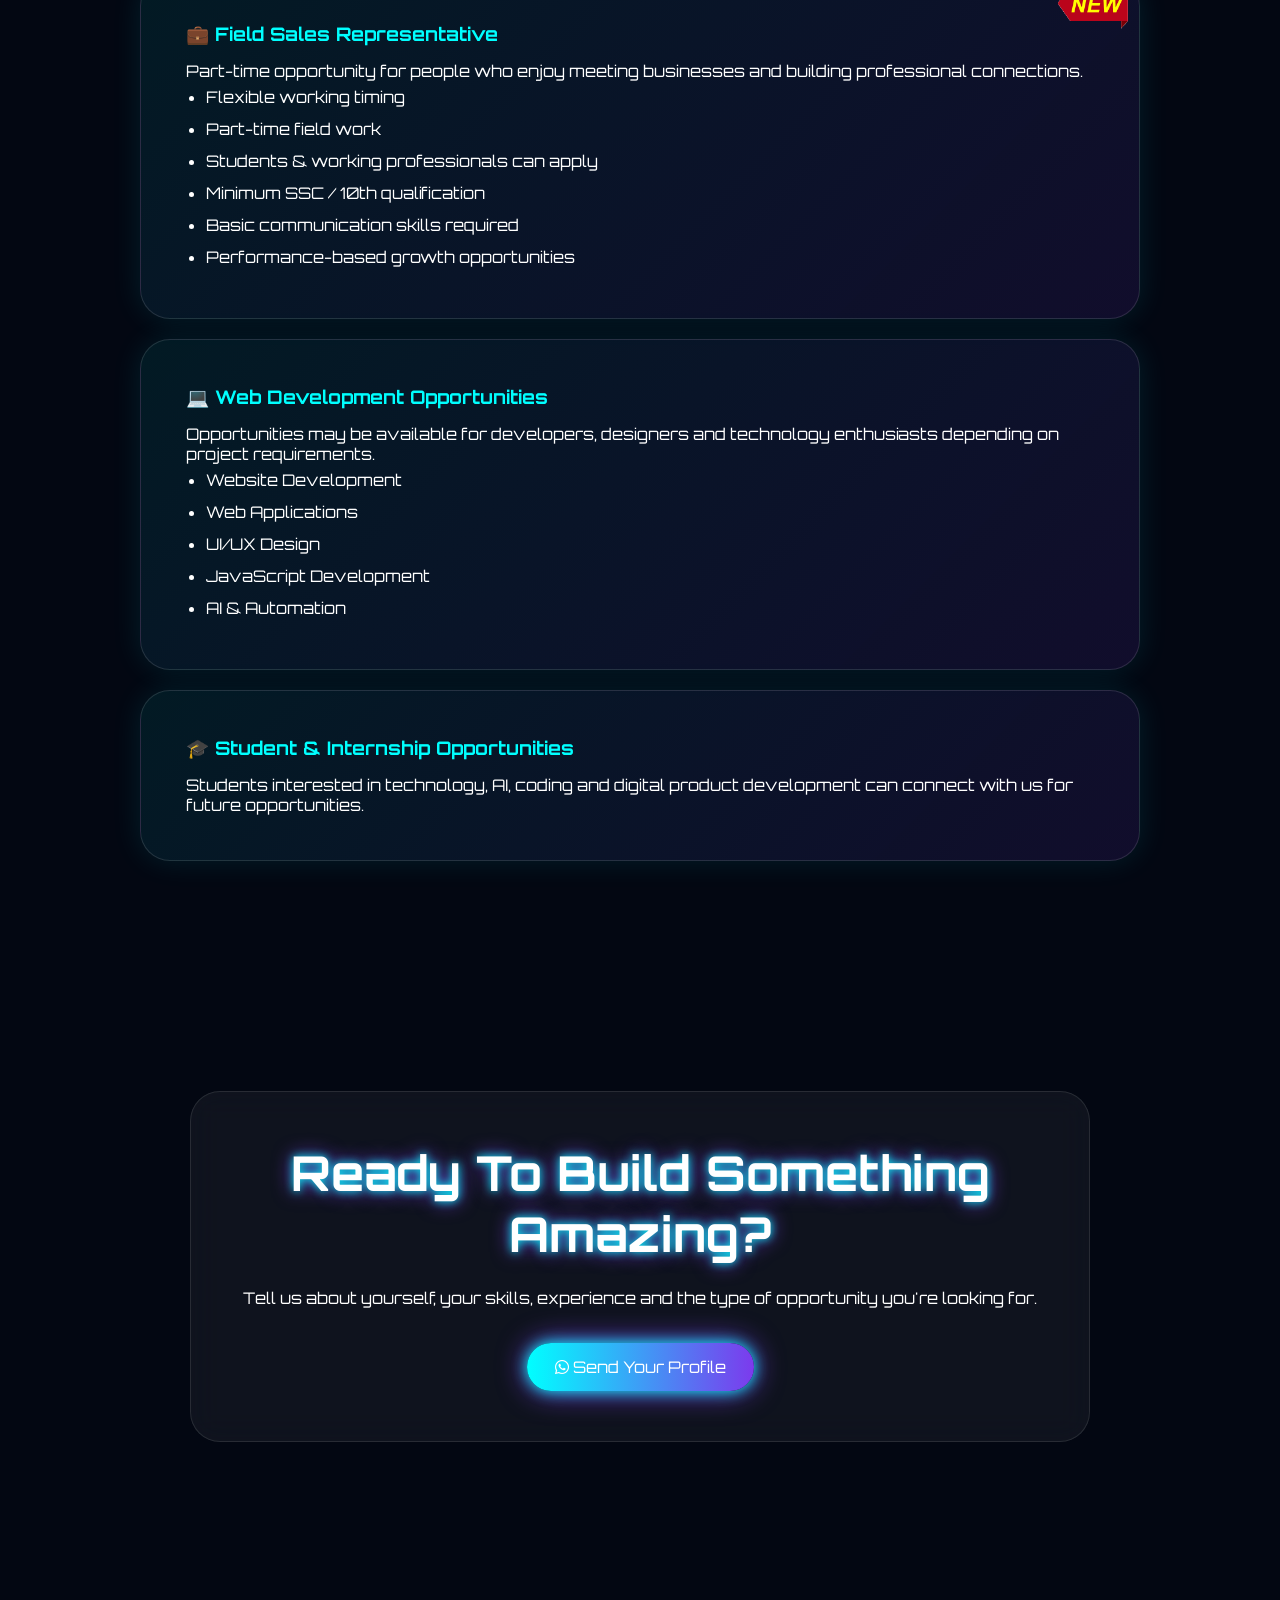
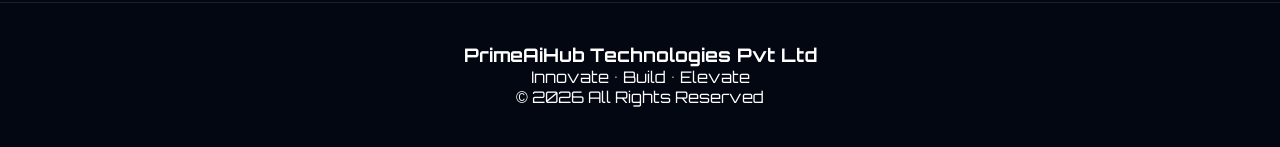
==== commit e2246b76: "Change job badge position from left to right" ====
--- a/careers.html
+++ b/careers.html
@@ -411,7 +411,7 @@
     position:absolute;
 
     top:8px;
-    left:8px;
+    right:8px;
 
     width:75px;
     height:auto;
